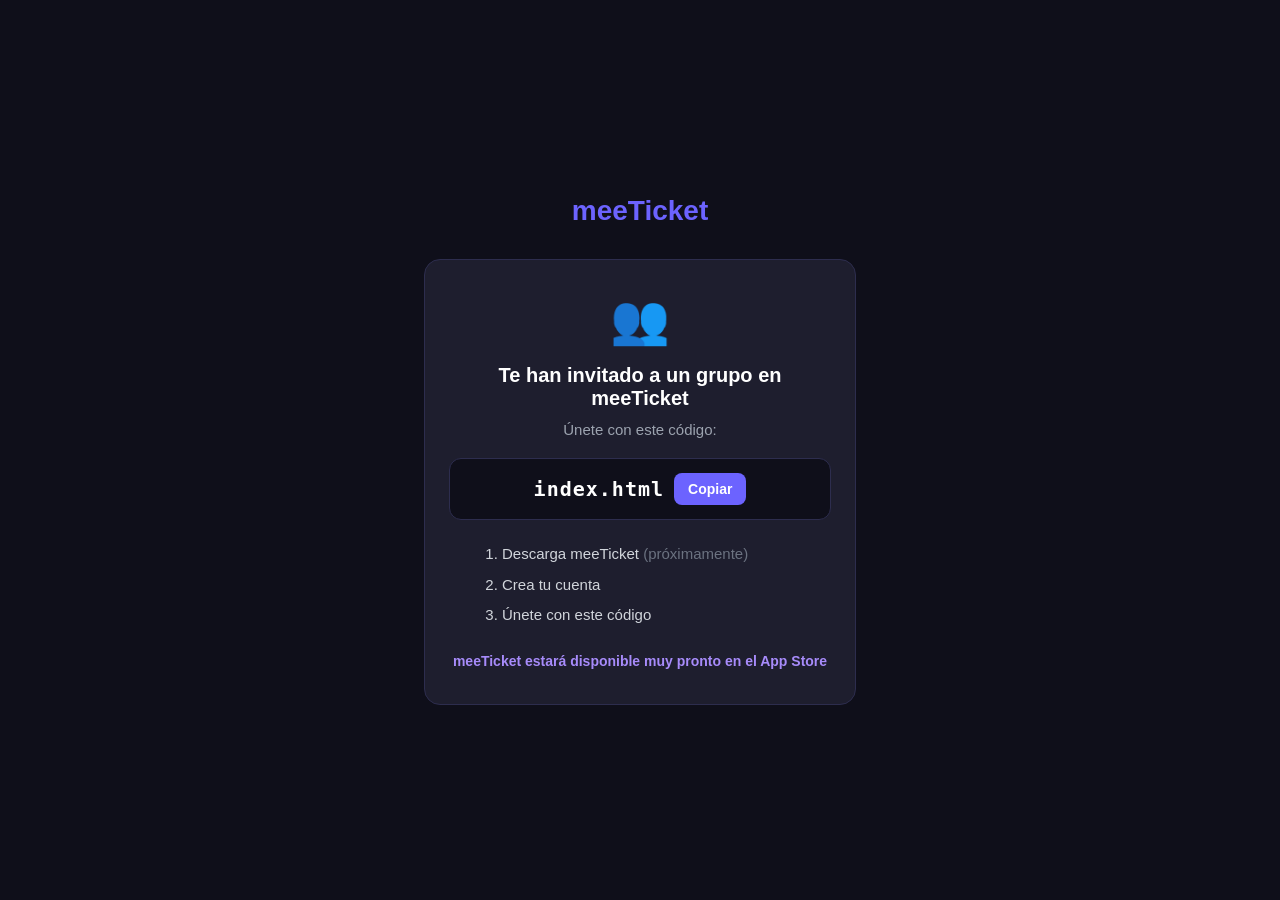
==== c/index.html @ 81b87ce7 "publish from ticketera-app@04ed25e965f1c9fb2b504bd4efffd459530bd15c (GENERADO — no editar aquí)" ====
<!DOCTYPE html>
<html lang="es">
<head>
  <meta charset="UTF-8">
  <meta name="viewport" content="width=device-width, initial-scale=1.0">
  <title>meeTicket</title>
</head>
<body>
  <!-- Fallback de GitHub Pages: sirve las rutas CON parámetro (/c/<código>, /claim/<token>, /tickets/*,
       /events/*) y el 404 genérico. app.js detecta la ruta y pinta el respaldo correcto. Las bases
       (/c/, /claim/, /tickets, /events/) tienen su propio index.html (200) con el mismo app.js. -->
  <div id="apex-root"></div>
  <noscript>
    <div style="max-width:480px;margin:40px auto;text-align:center;font-family:sans-serif;color:#d1d5db;background:#0f0f1a">
      <strong style="color:#6c63ff">meeTicket</strong>
      <p>Abre este enlace en tu móvil con la app meeTicket instalada. meeTicket estará disponible muy pronto en el App Store.</p>
    </div>
  </noscript>
  <script src="/app.js"></script>
</body>
</html>
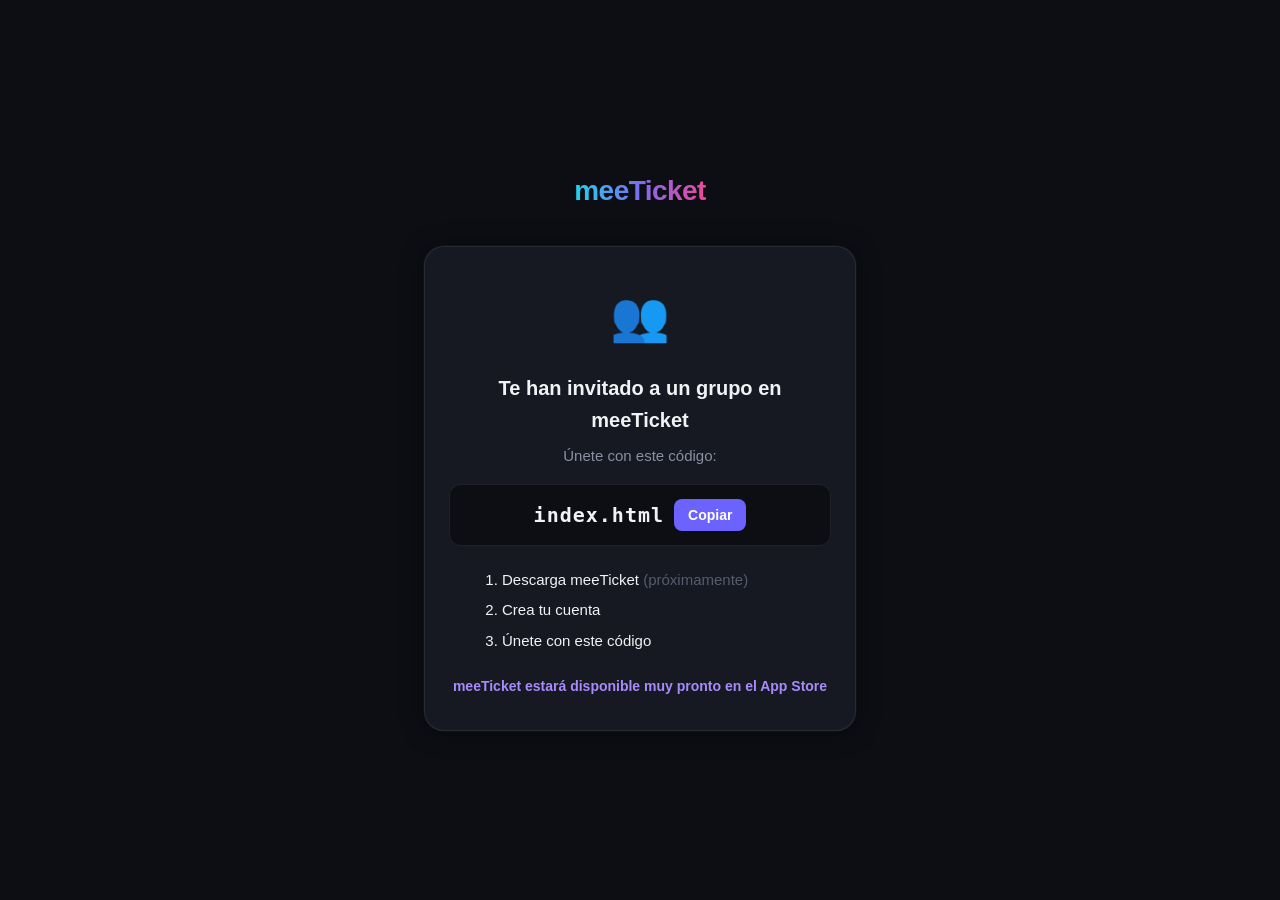
==== commit 81fd3963: "publish from ticketera-app@9b3c04d6e2f3732cfe6f4d4bd19a68721fea6e1b (GENERADO — no editar aquí)" ====
--- a/c/index.html
+++ b/c/index.html
@@ -4,8 +4,10 @@
   <meta charset="UTF-8">
   <meta name="viewport" content="width=device-width, initial-scale=1.0">
   <title>meeTicket</title>
+  <link rel="icon" href="/favicon.png">
+  <link rel="stylesheet" href="/styles.css">
 </head>
-<body>
+<body class="center">
   <!-- Fallback de GitHub Pages: sirve las rutas CON parámetro (/c/<código>, /claim/<token>, /tickets/*,
        /events/*) y el 404 genérico. app.js detecta la ruta y pinta el respaldo correcto. Las bases
        (/c/, /claim/, /tickets, /events/) tienen su propio index.html (200) con el mismo app.js. -->
--- a/styles.css
+++ b/styles.css
@@ -0,0 +1,109 @@
+/* Identidad visual de meeTicket para el apex — tokens EXACTOS de apps/dashboard (tailwind.config.ts +
+   globals.css). Estático puro, sin frameworks. Modo oscuro único (la tienda/panel es color-scheme: dark).
+   Dos modos de layout: body.center (tarjeta centrada: auth + handoffs) y .container.doc (documento: legales). */
+:root {
+  --bg: #0c0e14;            /* background */
+  --card: #161921;          /* card / surface */
+  --surface-hover: #1c1f2a;
+  --text: #F0F2F5;          /* foreground / text-primary */
+  --text-2: #8B8FA3;        /* text-secondary */
+  --text-3: #565B6E;        /* text-tertiary */
+  --border: rgba(255,255,255,0.08);   /* border-default */
+  --border-strong: rgba(255,255,255,0.14);
+  --primary: #6c63ff;       /* accent */
+  --primary-hover: #5a52e0;
+  --primary-active: #4f45d4;
+  --success: #5ecea0;       /* status-success */
+  --danger: #e87272;        /* status-danger */
+  --radius-card: 1.25rem;   /* ~bento */
+  --radius-ctl: 0.75rem;    /* botones/inputs */
+  --shadow-card: 0 2px 24px rgba(0,0,0,0.40), 0 0 0 1px rgba(255,255,255,0.03);
+  /* wordmark meeTicket: mismo gradiente que la cabecera de la tienda */
+  --wordmark: linear-gradient(90deg, #22d3ee, #7c6cf0, #ec4899);
+  color-scheme: dark;
+}
+
+* { margin: 0; padding: 0; box-sizing: border-box; }
+body {
+  background: var(--bg); color: var(--text); line-height: 1.6;
+  font-family: -apple-system, BlinkMacSystemFont, 'Segoe UI', Roboto, Helvetica, Arial, sans-serif;
+  -webkit-font-smoothing: antialiased;
+}
+body.center { display: flex; justify-content: center; align-items: center; min-height: 100vh; }
+
+/* Wordmark de marca (gradiente recortado al texto). Vale para <div class="logo">meeTicket</div> y .logo h1 */
+.logo, .logo h1 {
+  font-size: 28px; font-weight: 800; letter-spacing: -0.02em;
+  background: var(--wordmark); -webkit-background-clip: text; background-clip: text;
+  color: transparent; -webkit-text-fill-color: transparent;
+}
+.logo { margin-bottom: 32px; display: inline-block; }
+.logo p { -webkit-text-fill-color: initial; color: var(--text-3); font-size: 14px; font-weight: 400; letter-spacing: 0; background: none; margin-top: 4px; }
+
+/* Layouts */
+.container { text-align: center; padding: 40px 24px; max-width: 480px; width: 100%; }
+.container.doc { max-width: 720px; margin: 0 auto; text-align: left; padding: 40px 24px 80px; line-height: 1.7; }
+.container.doc .logo { display: block; text-align: center; }
+
+/* Cards / secciones */
+.card { background: var(--card); border: 1px solid var(--border); border-radius: var(--radius-card); box-shadow: var(--shadow-card); padding: 32px 24px; }
+.section { background: var(--card); border: 1px solid var(--border); border-radius: var(--radius-ctl); box-shadow: var(--shadow-card); padding: 20px; margin-bottom: 16px; }
+
+/* Tipografía */
+.icon { font-size: 48px; margin-bottom: 16px; text-align: center; }
+h1 { color: var(--text); }
+h2 { color: var(--text); font-size: 20px; font-weight: 700; margin-bottom: 8px; }
+h3 { color: #a78bfa; font-size: 16px; margin: 20px 0 8px; }
+.container.doc h2 { margin: 32px 0 12px; padding-bottom: 8px; border-bottom: 1px solid var(--border); }
+p { font-size: 15px; line-height: 1.6; margin-bottom: 16px; color: var(--text-2); }
+.container.doc p, .container.doc li { margin-bottom: 8px; color: var(--text); }
+a { color: var(--primary); }
+ul { padding-left: 20px; }
+
+/* Botones */
+.btn { display: inline-block; background: var(--primary); color: #fff; text-decoration: none; border: none;
+  padding: 14px 28px; border-radius: var(--radius-ctl); font-weight: 700; font-size: 15px; margin-top: 12px; cursor: pointer; text-align: center; }
+.btn:hover { background: var(--primary-hover); }
+.btn:active { background: var(--primary-active); }
+.btn:disabled { opacity: 0.5; cursor: not-allowed; }
+.btn-block { display: block; width: 100%; }
+.btn-link { display: inline-block; margin-top: 8px; }
+
+/* Formulario (reset-password) */
+label { display: block; font-size: 14px; color: var(--text-2); margin-bottom: 6px; margin-top: 16px; text-align: left; }
+.input-wrap { position: relative; }
+input[type="password"], input[type="text"] {
+  width: 100%; padding: 12px 44px 12px 14px; background: var(--bg); border: 1px solid var(--border);
+  border-radius: var(--radius-ctl); color: var(--text); font-size: 15px; outline: none;
+}
+input:focus { border-color: var(--primary); }
+.toggle-pw { position: absolute; right: 12px; top: 50%; transform: translateY(-50%); background: none; border: none; color: var(--text-3); cursor: pointer; font-size: 18px; padding: 4px; }
+.rules { list-style: none; padding: 0; margin: 16px 0 0; }
+.rules li { font-size: 13px; color: var(--text-3); padding: 3px 0 3px 20px; position: relative; }
+.rules li::before { content: ''; position: absolute; left: 0; top: 8px; width: 10px; height: 10px; border-radius: 50%; background: var(--border-strong); }
+.rules li.pass { color: var(--success); }
+.rules li.pass::before { background: var(--success); }
+.form-error { color: var(--danger); font-size: 13px; margin-top: 8px; text-align: center; }
+
+/* Estados */
+.spinner { display: inline-block; width: 32px; height: 32px; border: 3px solid var(--border); border-top-color: var(--primary); border-radius: 50%; animation: spin 0.8s linear infinite; margin-bottom: 16px; }
+@keyframes spin { to { transform: rotate(360deg); } }
+.success { color: var(--success); }
+.error { color: var(--danger); }
+.hidden { display: none; }
+
+/* Legales: selector de idioma + fecha */
+.lang-switch { text-align: center; margin-bottom: 32px; display: flex; gap: 8px; justify-content: center; }
+.lang-switch button { background: var(--card); border: 1px solid var(--border); color: var(--text-2); padding: 8px 20px; border-radius: var(--radius-ctl); cursor: pointer; font-size: 14px; }
+.lang-switch button.active { background: var(--primary); color: #fff; border-color: var(--primary); }
+.date { color: var(--text-3); font-size: 13px; text-align: center; margin-bottom: 24px; }
+
+/* Handoffs (app.js): código + copiar + pasos + "próximamente" */
+.codebox { display: flex; align-items: center; justify-content: center; gap: 10px; background: var(--bg); border: 1px solid var(--border); border-radius: var(--radius-ctl); padding: 14px 16px; margin: 8px 0 20px; }
+.code { font-family: ui-monospace, SFMono-Regular, Menlo, monospace; font-size: 20px; font-weight: 700; color: var(--text); letter-spacing: 1px; word-break: break-all; }
+.copy { background: var(--primary); color: #fff; border: 0; border-radius: 8px; padding: 8px 14px; font-weight: 700; font-size: 14px; cursor: pointer; }
+.copy:hover { background: var(--primary-hover); }
+.steps { text-align: left; margin: 4px auto 20px; max-width: 320px; color: var(--text); font-size: 15px; line-height: 1.9; padding-left: 22px; }
+.steps li { margin-bottom: 2px; }
+.soon { color: #a78bfa; font-weight: 600; font-size: 14px; margin: 8px 0 0; }
+.muted { color: var(--text-3); }
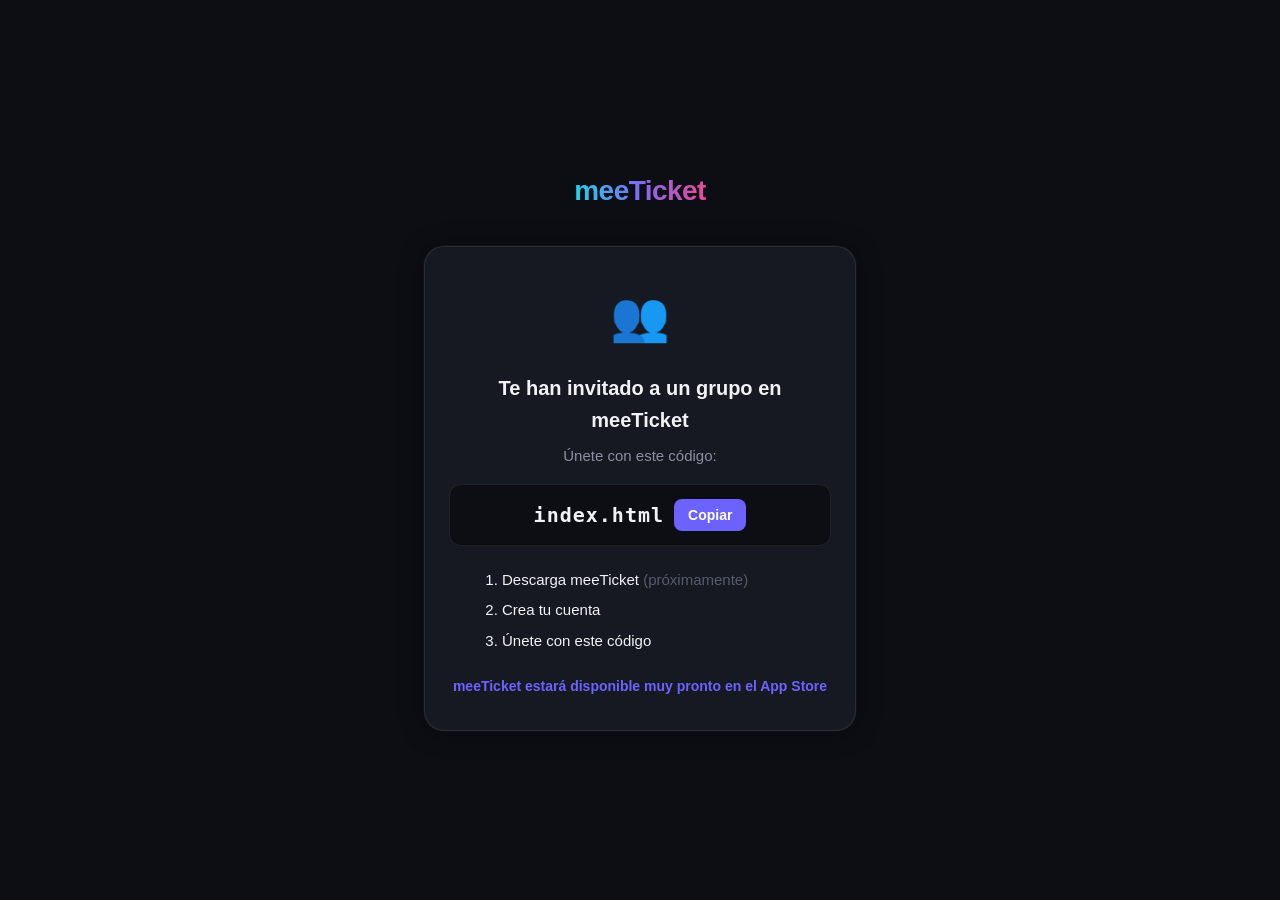
==== commit 73621e0b: "publish from ticketera-app@77c3fcdf5d566437d8093809eace77687bc9ed62 (GENERADO — no editar aquí)" ====
--- a/c/index.html
+++ b/c/index.html
@@ -13,7 +13,7 @@
        (/c/, /claim/, /tickets, /events/) tienen su propio index.html (200) con el mismo app.js. -->
   <div id="apex-root"></div>
   <noscript>
-    <div style="max-width:480px;margin:40px auto;text-align:center;font-family:sans-serif;color:#d1d5db;background:#0f0f1a">
+    <div style="max-width:480px;margin:40px auto;text-align:center;font-family:sans-serif;color:#F0F2F5;background:#0c0e14">
       <strong style="color:#6c63ff">meeTicket</strong>
       <p>Abre este enlace en tu móvil con la app meeTicket instalada. meeTicket estará disponible muy pronto en el App Store.</p>
     </div>
--- a/styles.css
+++ b/styles.css
@@ -53,7 +53,7 @@
 .icon { font-size: 48px; margin-bottom: 16px; text-align: center; }
 h1 { color: var(--text); }
 h2 { color: var(--text); font-size: 20px; font-weight: 700; margin-bottom: 8px; }
-h3 { color: #a78bfa; font-size: 16px; margin: 20px 0 8px; }
+h3 { color: var(--primary); font-size: 16px; margin: 20px 0 8px; }
 .container.doc h2 { margin: 32px 0 12px; padding-bottom: 8px; border-bottom: 1px solid var(--border); }
 p { font-size: 15px; line-height: 1.6; margin-bottom: 16px; color: var(--text-2); }
 .container.doc p, .container.doc li { margin-bottom: 8px; color: var(--text); }
@@ -68,6 +68,15 @@
 .btn:disabled { opacity: 0.5; cursor: not-allowed; }
 .btn-block { display: block; width: 100%; }
 .btn-link { display: inline-block; margin-top: 8px; }
+/* Botón secundario (perfilado) — p. ej. "Ya tengo la app" en transfer/ */
+.btn-outline { display: inline-block; background: transparent; color: var(--primary); text-decoration: none;
+  border: 1px solid var(--border-strong); padding: 14px 28px; border-radius: var(--radius-ctl); font-weight: 700;
+  font-size: 15px; margin-top: 12px; cursor: pointer; text-align: center; }
+.btn-outline:hover { background: var(--surface-hover); }
+/* Nota secundaria pequeña */
+.subtle { color: var(--text-3); font-size: 13px; margin-top: 12px; }
+/* Fila de enlaces (index: legales) */
+.links { display: flex; gap: 20px; justify-content: center; flex-wrap: wrap; margin-top: 8px; }
 
 /* Formulario (reset-password) */
 label { display: block; font-size: 14px; color: var(--text-2); margin-bottom: 6px; margin-top: 16px; text-align: left; }
@@ -105,5 +114,5 @@
 .copy:hover { background: var(--primary-hover); }
 .steps { text-align: left; margin: 4px auto 20px; max-width: 320px; color: var(--text); font-size: 15px; line-height: 1.9; padding-left: 22px; }
 .steps li { margin-bottom: 2px; }
-.soon { color: #a78bfa; font-weight: 600; font-size: 14px; margin: 8px 0 0; }
+.soon { color: var(--primary); font-weight: 600; font-size: 14px; margin: 8px 0 0; }
 .muted { color: var(--text-3); }
